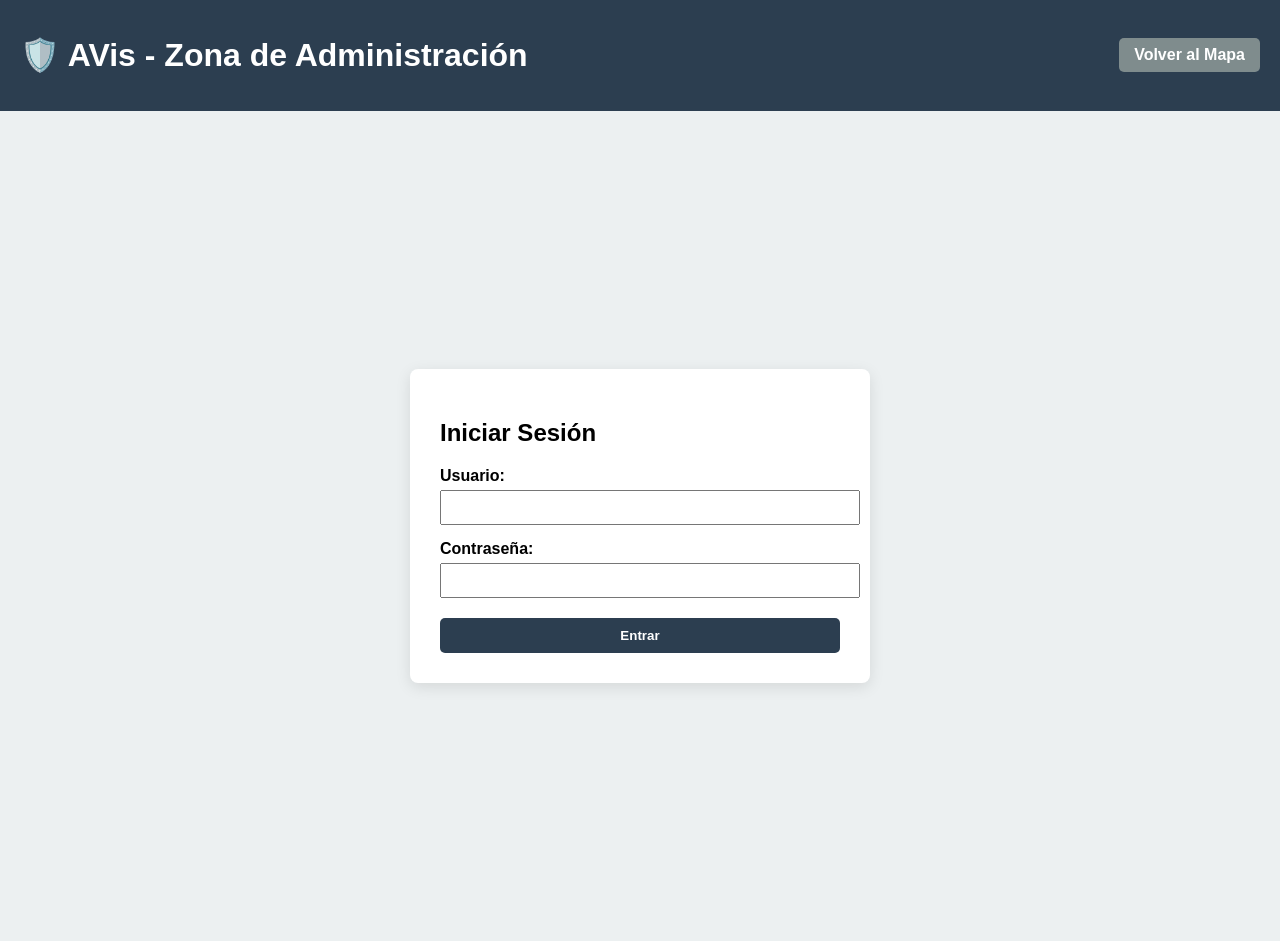
==== views/admin.html @ 03efd122 "feat: estructura base del panel de admin y login creada" ====
<!DOCTYPE html>
<html lang="en">
<head>
    <meta charset="UTF-8">
    <meta name="viewport" content="width=device-width, initial-scale=1.0">
    <title>AVis - Panel de Administración</title>
    <link rel="stylesheet" href="../assets/css/style.css">
</head>
<body class="admin-body">

    <header>
        <h1>🛡️ AVis - Zona de Administración</h1>
        <a href="../index.html" class="admin-btn" style="background-color: #7f8c8d;">Volver al Mapa</a>
    </header>

    <div id="login-section" class="login-container">
        <div class="login-card">
            <h2>Iniciar Sesión</h2>
            <div style="margin-bottom: 15px;">
                <label for="admin-user"><strong>Usuario:</strong></label><br>
                <input type="text" id="admin-user" style="width: 100%; padding: 8px; margin-top: 5px;">
            </div>
            <div style="margin-bottom: 20px;">
                <label for="admin-pass"><strong>Contraseña:</strong></label><br>
                <input type="password" id="admin-pass" style="width: 100%; padding: 8px; margin-top: 5px;">
            </div>
            <button id="btn-login" style="width: 100%; padding: 10px; background-color: #2c3e50; color: white; border: none; border-radius: 5px; cursor: pointer; font-weight: bold;">
                Entrar
            </button>
            <p id="login-error" style="color: red; display: none; text-align: center; margin-top: 10px;">Credenciales incorrectas</p>
        </div>
    </div>

    <div id="dashboard-section" class="admin-dashboard" style="display: none; padding: 20px;">
        
        <div style="display: flex; justify-content: space-between; align-items: center; margin-bottom: 20px;">
            <h2>Gestión de Accidentes</h2>
            <div>
                <button id="btn-add-new" style="padding: 10px 15px; background-color: #27ae60; color: white; border: none; border-radius: 5px; cursor: pointer; font-weight: bold; margin-right: 10px;">
                    + Añadir Accidente
                </button>
                <button id="btn-logout" style="padding: 10px 15px; background-color: #e74c3c; color: white; border: none; border-radius: 5px; cursor: pointer; font-weight: bold;">
                    Cerrar Sesión
                </button>
            </div>
        </div>

        <div style="overflow-x: auto; background: white; padding: 15px; border-radius: 8px; box-shadow: 0 4px 6px rgba(0,0,0,0.1);">
            <table class="admin-table" style="width: 100%; border-collapse: collapse;">
                <thead style="background-color: #2c3e50; color: white;">
                    <tr>
                        <th style="padding: 10px; text-align: left;">ID</th>
                        <th style="padding: 10px; text-align: left;">Fecha</th>
                        <th style="padding: 10px; text-align: left;">Estado</th>
                        <th style="padding: 10px; text-align: left;">Severidad</th>
                        <th style="padding: 10px; text-align: center;">Acciones</th>
                    </tr>
                </thead>
                <tbody id="admin-table-body">
                    <tr>
                        <td colspan="5" style="text-align: center; padding: 20px;">Cargando datos...</td>
                    </tr>
                </tbody>
            </table>
        </div>
    </div>

    <script src="../assets/js/admin.js"></script>
</body>
</html>
---- assets/css/style.css ----
/* assets/css/style.css */
/* Reseteo básico y tipografía */
body {
    margin: 0;
    font-family: Arial, sans-serif;
    background-color: #f4f4f9;
}

/* Cabecera */
header {
    background-color: #2c3e50;
    color: white;
    padding: 15px 20px;
    display: flex;
    justify-content: space-between;
    align-items: center;
}

.admin-btn {
    background-color: #e74c3c;
    color: white;
    padding: 8px 15px;
    text-decoration: none;
    border-radius: 5px;
    font-weight: bold;
}

/* --- LA MAGIA DEL LAYOUT (FLEXBOX) --- */
.dashboard-container {
    display: flex;
    /* En móviles, se apila en una sola columna */
    flex-direction: column; 
    min-height: calc(100vh - 70px);
}

/* En pantallas grandes (Escritorio), pasamos a 2 columnas */
@media (min-width: 768px) {
    .dashboard-container {
        flex-direction: row;
    }
    
    .sidebar {
        width: 250px; /* Ancho fijo para los filtros */
        background-color: #fff;
        padding: 20px;
        border-right: 1px solid #ddd;
        flex-shrink: 0;
    }
    
    .content {
        flex-grow: 1; /* Ocupa el resto del espacio libre */
        padding: 20px;
        overflow-y: auto;
    }
}
/* Contenedor principal de los gráficos */
.charts-container {
    display: flex;
    gap: 20px;
    margin-top: 20px;
    /* Esto permite que en móviles se ponga uno debajo del otro */
    flex-wrap: wrap; 
}

/* La "cajita" que encierra a cada gráfico para controlarlo */
.chart-wrapper {
    /* Le decimos que ocupe la mitad de la pantalla (45% para dejar margen) */
    flex: 1 1 45%; 
    /* Esta es la magia: no le dejamos crecer más de 350px de alto */
    height: 350px; 
    /* Chart.js necesita que el contenedor sea relativo para obedecer */
    position: relative; 
    
    /* Un poco de estilo extra para que parezca un dashboard profesional */
    background: #fff;
    padding: 15px;
    border-radius: 8px;
    box-shadow: 0 4px 6px rgba(0,0,0,0.1);
}
/* =========================================
   ESTILOS ZONA ADMINISTRACIÓN
========================================= */
.admin-body {
    background-color: #ecf0f1;
}

.login-container {
    display: flex;
    justify-content: center;
    align-items: center;
    height: calc(100vh - 70px);
}

.login-card {
    background: white;
    padding: 30px;
    border-radius: 8px;
    box-shadow: 0 4px 15px rgba(0,0,0,0.1);
    width: 100%;
    max-width: 400px;
}

.admin-table th, .admin-table td {
    border-bottom: 1px solid #ddd;
}

.admin-table tr:hover {
    background-color: #f1f2f6;
}

.btn-delete {
    background-color: #e74c3c;
    color: white;
    border: none;
    padding: 5px 10px;
    border-radius: 3px;
    cursor: pointer;
}

.btn-delete:hover {
    background-color: #c0392b;
}
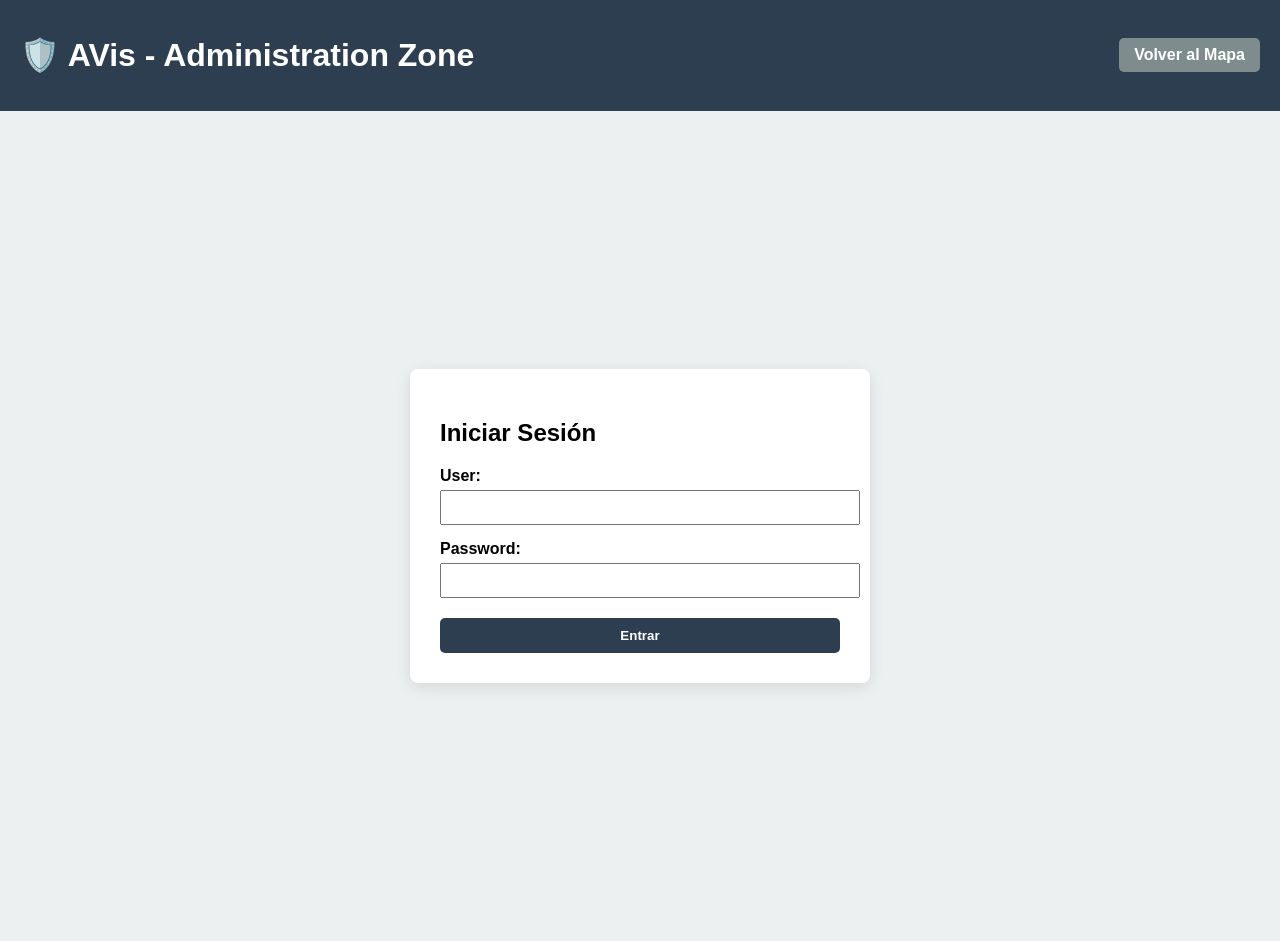
==== commit 59b4b7e3: "feat: añade gráfico de líneas quincenal, PDF, exportación SVG y paginación por input" ====
--- a/views/admin.html
+++ b/views/admin.html
@@ -1,15 +1,17 @@
 <!DOCTYPE html>
 <html lang="en">
+
 <head>
     <meta charset="UTF-8">
     <meta name="viewport" content="width=device-width, initial-scale=1.0">
-    <title>AVis - Panel de Administración</title>
+    <title>AVis - Adminitration Panel</title>
     <link rel="stylesheet" href="../assets/css/style.css">
 </head>
+
 <body class="admin-body">
 
     <header>
-        <h1>🛡️ AVis - Zona de Administración</h1>
+        <h1>🛡️ AVis - Administration Zone</h1>
         <a href="../index.html" class="admin-btn" style="background-color: #7f8c8d;">Volver al Mapa</a>
     </header>
 
@@ -17,35 +19,38 @@
         <div class="login-card">
             <h2>Iniciar Sesión</h2>
             <div style="margin-bottom: 15px;">
-                <label for="admin-user"><strong>Usuario:</strong></label><br>
+                <label for="admin-user"><strong>User:</strong></label><br>
                 <input type="text" id="admin-user" style="width: 100%; padding: 8px; margin-top: 5px;">
             </div>
             <div style="margin-bottom: 20px;">
-                <label for="admin-pass"><strong>Contraseña:</strong></label><br>
+                <label for="admin-pass"><strong>Password:</strong></label><br>
                 <input type="password" id="admin-pass" style="width: 100%; padding: 8px; margin-top: 5px;">
             </div>
-            <button id="btn-login" style="width: 100%; padding: 10px; background-color: #2c3e50; color: white; border: none; border-radius: 5px; cursor: pointer; font-weight: bold;">
+            <button id="btn-login"
+                style="width: 100%; padding: 10px; background-color: #2c3e50; color: white; border: none; border-radius: 5px; cursor: pointer; font-weight: bold;">
                 Entrar
             </button>
-            <p id="login-error" style="color: red; display: none; text-align: center; margin-top: 10px;">Credenciales incorrectas</p>
+            <p id="login-error" style="color: red; display: none; text-align: center; margin-top: 10px;">Credenciales
+                incorrectas</p>
         </div>
     </div>
 
     <div id="dashboard-section" class="admin-dashboard" style="display: none; padding: 20px;">
-        
-        <div style="display: flex; justify-content: space-between; align-items: center; margin-bottom: 20px;">
+
+        <div style="display: flex; justify-content: space-between; margin-bottom: 20px;">
             <h2>Gestión de Accidentes</h2>
-            <div>
-                <button id="btn-add-new" style="padding: 10px 15px; background-color: #27ae60; color: white; border: none; border-radius: 5px; cursor: pointer; font-weight: bold; margin-right: 10px;">
-                    + Añadir Accidente
-                </button>
-                <button id="btn-logout" style="padding: 10px 15px; background-color: #e74c3c; color: white; border: none; border-radius: 5px; cursor: pointer; font-weight: bold;">
-                    Cerrar Sesión
-                </button>
+            <div style="display: flex; gap: 10px;">
+                <button id="btn-add-new"
+                    style="padding: 10px; background-color: #27ae60; color: white; border: none; border-radius: 5px; cursor: pointer;">+
+                    Añadir</button>
+                <button id="btn-logout"
+                    style="padding: 10px; background-color: #e74c3c; color: white; border: none; border-radius: 5px; cursor: pointer;">Cerrar
+                    Sesión</button>
             </div>
         </div>
 
-        <div style="overflow-x: auto; background: white; padding: 15px; border-radius: 8px; box-shadow: 0 4px 6px rgba(0,0,0,0.1);">
+        <div
+            style="overflow-x: auto; background: white; padding: 15px; border-radius: 8px; box-shadow: 0 4px 6px rgba(0,0,0,0.1);">
             <table class="admin-table" style="width: 100%; border-collapse: collapse;">
                 <thead style="background-color: #2c3e50; color: white;">
                     <tr>
@@ -62,9 +67,67 @@
                     </tr>
                 </tbody>
             </table>
+            <div style="display: flex; justify-content: center; align-items: center; gap: 10px; margin-top: 20px;">
+                <button id="btn-prev-page" style="padding: 5px 15px; cursor: pointer;">◀ Anterior</button>
+
+                <span>
+                    Página
+                    <input type="number" id="page-input" value="1" min="1"
+                        style="width: 60px; text-align: center; border: 1px solid #ccc; border-radius: 4px; padding: 5px;">
+                </span>
+                <button id="btn-go-page"
+                    style="padding: 5px 10px; background-color: #2c3e50; color: white; border: none; border-radius: 4px; cursor: pointer;">Ir</button>
+
+                <button id="btn-next-page" style="padding: 5px 15px; cursor: pointer;">Siguiente ▶</button>
+            </div>
         </div>
     </div>
 
     <script src="../assets/js/admin.js"></script>
+
+    <div id="add-modal"
+        style="display: none; position: fixed; top: 0; left: 0; width: 100%; height: 100%; background: rgba(0,0,0,0.6); justify-content: center; align-items: center; z-index: 1000;">
+        <div
+            style="background: white; padding: 25px; border-radius: 8px; width: 400px; max-width: 90%; box-shadow: 0 4px 15px rgba(0,0,0,0.2);">
+            <h3 style="margin-top: 0;">➕ Añadir Nuevo Accidente</h3>
+
+            <div style="display: flex; flex-direction: column; gap: 12px; margin-top: 15px;">
+                <input type="text" id="add-id" placeholder="ID (ej. A-NUEVO)"
+                    style="padding: 8px; border: 1px solid #ccc; border-radius: 4px;">
+                <input type="datetime-local" id="add-time"
+                    style="padding: 8px; border: 1px solid #ccc; border-radius: 4px;">
+
+                <div style="display: flex; gap: 10px;">
+                    <input type="number" step="any" id="add-lat" placeholder="Latitud (ej. 37.7)"
+                        style="padding: 8px; width: 50%; border: 1px solid #ccc; border-radius: 4px;">
+                    <input type="number" step="any" id="add-lng" placeholder="Longitud (ej. -122.4)"
+                        style="padding: 8px; width: 50%; border: 1px solid #ccc; border-radius: 4px;">
+                </div>
+
+                <select id="add-severity" style="padding: 8px; border: 1px solid #ccc; border-radius: 4px;">
+                    <option value="">Severidad...</option>
+                    <option value="1">Nivel 1</option>
+                    <option value="2">Nivel 2</option>
+                    <option value="3">Nivel 3</option>
+                    <option value="4">Nivel 4</option>
+                </select>
+
+                <input type="text" id="add-city" placeholder="Ciudad (ej. San Francisco)"
+                    style="padding: 8px; border: 1px solid #ccc; border-radius: 4px;">
+                <input type="text" id="add-state" placeholder="Estado (ej. CA)"
+                    style="padding: 8px; border: 1px solid #ccc; border-radius: 4px;">
+                <input type="text" id="add-weather" placeholder="Clima (ej. Clear)"
+                    style="padding: 8px; border: 1px solid #ccc; border-radius: 4px;">
+            </div>
+
+            <div style="display: flex; justify-content: flex-end; gap: 10px; margin-top: 20px;">
+                <button id="btn-cancel-add"
+                    style="padding: 8px 15px; cursor: pointer; border: none; border-radius: 4px; background: #95a5a6; color: white;">Cancelar</button>
+                <button id="btn-save-add"
+                    style="padding: 8px 15px; background: #27ae60; color: white; border: none; border-radius: 4px; cursor: pointer; font-weight: bold;">Guardar</button>
+            </div>
+        </div>
+    </div>
 </body>
+
 </html>
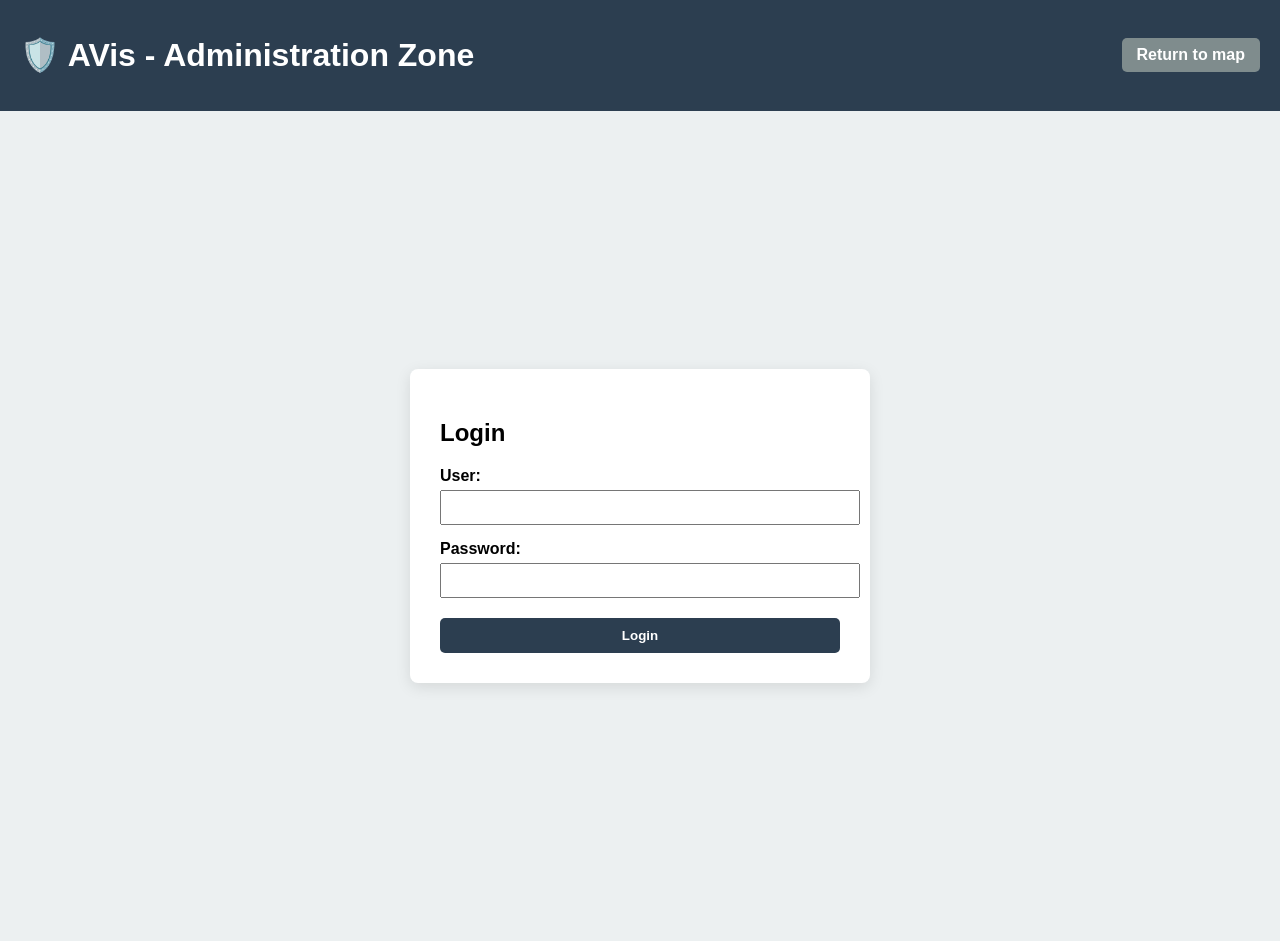
==== commit 8cab1dd5: "traducir" ====
--- a/views/admin.html
+++ b/views/admin.html
@@ -12,12 +12,12 @@
 
     <header>
         <h1>🛡️ AVis - Administration Zone</h1>
-        <a href="../index.html" class="admin-btn" style="background-color: #7f8c8d;">Volver al Mapa</a>
+        <a href="../index.html" class="admin-btn" style="background-color: #7f8c8d;">Return to map</a>
     </header>
 
     <div id="login-section" class="login-container">
         <div class="login-card">
-            <h2>Iniciar Sesión</h2>
+            <h2>Login</h2>
             <div style="margin-bottom: 15px;">
                 <label for="admin-user"><strong>User:</strong></label><br>
                 <input type="text" id="admin-user" style="width: 100%; padding: 8px; margin-top: 5px;">
@@ -28,24 +28,22 @@
             </div>
             <button id="btn-login"
                 style="width: 100%; padding: 10px; background-color: #2c3e50; color: white; border: none; border-radius: 5px; cursor: pointer; font-weight: bold;">
-                Entrar
+                Login
             </button>
-            <p id="login-error" style="color: red; display: none; text-align: center; margin-top: 10px;">Credenciales
-                incorrectas</p>
+            <p id="login-error" style="color: red; display: none; text-align: center; margin-top: 10px;">Invalid credentials</p>
         </div>
     </div>
 
     <div id="dashboard-section" class="admin-dashboard" style="display: none; padding: 20px;">
 
         <div style="display: flex; justify-content: space-between; margin-bottom: 20px;">
-            <h2>Gestión de Accidentes</h2>
+            <h2>Accident Management</h2>
             <div style="display: flex; gap: 10px;">
                 <button id="btn-add-new"
                     style="padding: 10px; background-color: #27ae60; color: white; border: none; border-radius: 5px; cursor: pointer;">+
-                    Añadir</button>
+                    Add</button>
                 <button id="btn-logout"
-                    style="padding: 10px; background-color: #e74c3c; color: white; border: none; border-radius: 5px; cursor: pointer;">Cerrar
-                    Sesión</button>
+                    style="padding: 10px; background-color: #e74c3c; color: white; border: none; border-radius: 5px; cursor: pointer;">Logout</button>
             </div>
         </div>
 
@@ -55,30 +53,30 @@
                 <thead style="background-color: #2c3e50; color: white;">
                     <tr>
                         <th style="padding: 10px; text-align: left;">ID</th>
-                        <th style="padding: 10px; text-align: left;">Fecha</th>
-                        <th style="padding: 10px; text-align: left;">Estado</th>
-                        <th style="padding: 10px; text-align: left;">Severidad</th>
-                        <th style="padding: 10px; text-align: center;">Acciones</th>
+                        <th style="padding: 10px; text-align: left;">Date</th>
+                        <th style="padding: 10px; text-align: left;">State</th>
+                        <th style="padding: 10px; text-align: left;">Severity</th>
+                        <th style="padding: 10px; text-align: center;">Actions</th>
                     </tr>
                 </thead>
                 <tbody id="admin-table-body">
                     <tr>
-                        <td colspan="5" style="text-align: center; padding: 20px;">Cargando datos...</td>
+                        <td colspan="5" style="text-align: center; padding: 20px;">Loading data...</td>
                     </tr>
                 </tbody>
             </table>
             <div style="display: flex; justify-content: center; align-items: center; gap: 10px; margin-top: 20px;">
-                <button id="btn-prev-page" style="padding: 5px 15px; cursor: pointer;">◀ Anterior</button>
+                <button id="btn-prev-page" style="padding: 5px 15px; cursor: pointer;">◀ Previous</button>
 
                 <span>
-                    Página
+                    Page
                     <input type="number" id="page-input" value="1" min="1"
                         style="width: 60px; text-align: center; border: 1px solid #ccc; border-radius: 4px; padding: 5px;">
                 </span>
                 <button id="btn-go-page"
-                    style="padding: 5px 10px; background-color: #2c3e50; color: white; border: none; border-radius: 4px; cursor: pointer;">Ir</button>
+                    style="padding: 5px 10px; background-color: #2c3e50; color: white; border: none; border-radius: 4px; cursor: pointer;">Go</button>
 
-                <button id="btn-next-page" style="padding: 5px 15px; cursor: pointer;">Siguiente ▶</button>
+                <button id="btn-next-page" style="padding: 5px 15px; cursor: pointer;">Next ▶</button>
             </div>
         </div>
     </div>
@@ -89,27 +87,27 @@
         style="display: none; position: fixed; top: 0; left: 0; width: 100%; height: 100%; background: rgba(0,0,0,0.6); justify-content: center; align-items: center; z-index: 1000;">
         <div
             style="background: white; padding: 25px; border-radius: 8px; width: 400px; max-width: 90%; box-shadow: 0 4px 15px rgba(0,0,0,0.2);">
-            <h3 style="margin-top: 0;">➕ Añadir Nuevo Accidente</h3>
+            <h3 style="margin-top: 0;">➕ Add New Accident</h3>
 
             <div style="display: flex; flex-direction: column; gap: 12px; margin-top: 15px;">
-                <input type="text" id="add-id" placeholder="ID (ej. A-NUEVO)"
+                <input type="text" id="add-id" placeholder="ID (e.g., A-NEW)"
                     style="padding: 8px; border: 1px solid #ccc; border-radius: 4px;">
                 <input type="datetime-local" id="add-time"
                     style="padding: 8px; border: 1px solid #ccc; border-radius: 4px;">
 
                 <div style="display: flex; gap: 10px;">
-                    <input type="number" step="any" id="add-lat" placeholder="Latitud (ej. 37.7)"
+                    <input type="number" step="any" id="add-lat" placeholder="Latitude (e.g., 37.7)"
                         style="padding: 8px; width: 50%; border: 1px solid #ccc; border-radius: 4px;">
-                    <input type="number" step="any" id="add-lng" placeholder="Longitud (ej. -122.4)"
+                    <input type="number" step="any" id="add-lng" placeholder="Longitude (e.g., -122.4)"
                         style="padding: 8px; width: 50%; border: 1px solid #ccc; border-radius: 4px;">
                 </div>
 
                 <select id="add-severity" style="padding: 8px; border: 1px solid #ccc; border-radius: 4px;">
-                    <option value="">Severidad...</option>
-                    <option value="1">Nivel 1</option>
-                    <option value="2">Nivel 2</option>
-                    <option value="3">Nivel 3</option>
-                    <option value="4">Nivel 4</option>
+                    <option value="">Severity...</option>
+                    <option value="1">Level 1</option>
+                    <option value="2">Level 2</option>
+                    <option value="3">Level 3</option>
+                    <option value="4">Level 4</option>
                 </select>
 
                 <input type="text" id="add-city" placeholder="Ciudad (ej. San Francisco)"
@@ -122,9 +120,9 @@
 
             <div style="display: flex; justify-content: flex-end; gap: 10px; margin-top: 20px;">
                 <button id="btn-cancel-add"
-                    style="padding: 8px 15px; cursor: pointer; border: none; border-radius: 4px; background: #95a5a6; color: white;">Cancelar</button>
+                    style="padding: 8px 15px; cursor: pointer; border: none; border-radius: 4px; background: #95a5a6; color: white;">Cancel</button>
                 <button id="btn-save-add"
-                    style="padding: 8px 15px; background: #27ae60; color: white; border: none; border-radius: 4px; cursor: pointer; font-weight: bold;">Guardar</button>
+                    style="padding: 8px 15px; background: #27ae60; color: white; border: none; border-radius: 4px; cursor: pointer; font-weight: bold;">Save</button>
             </div>
         </div>
     </div>
